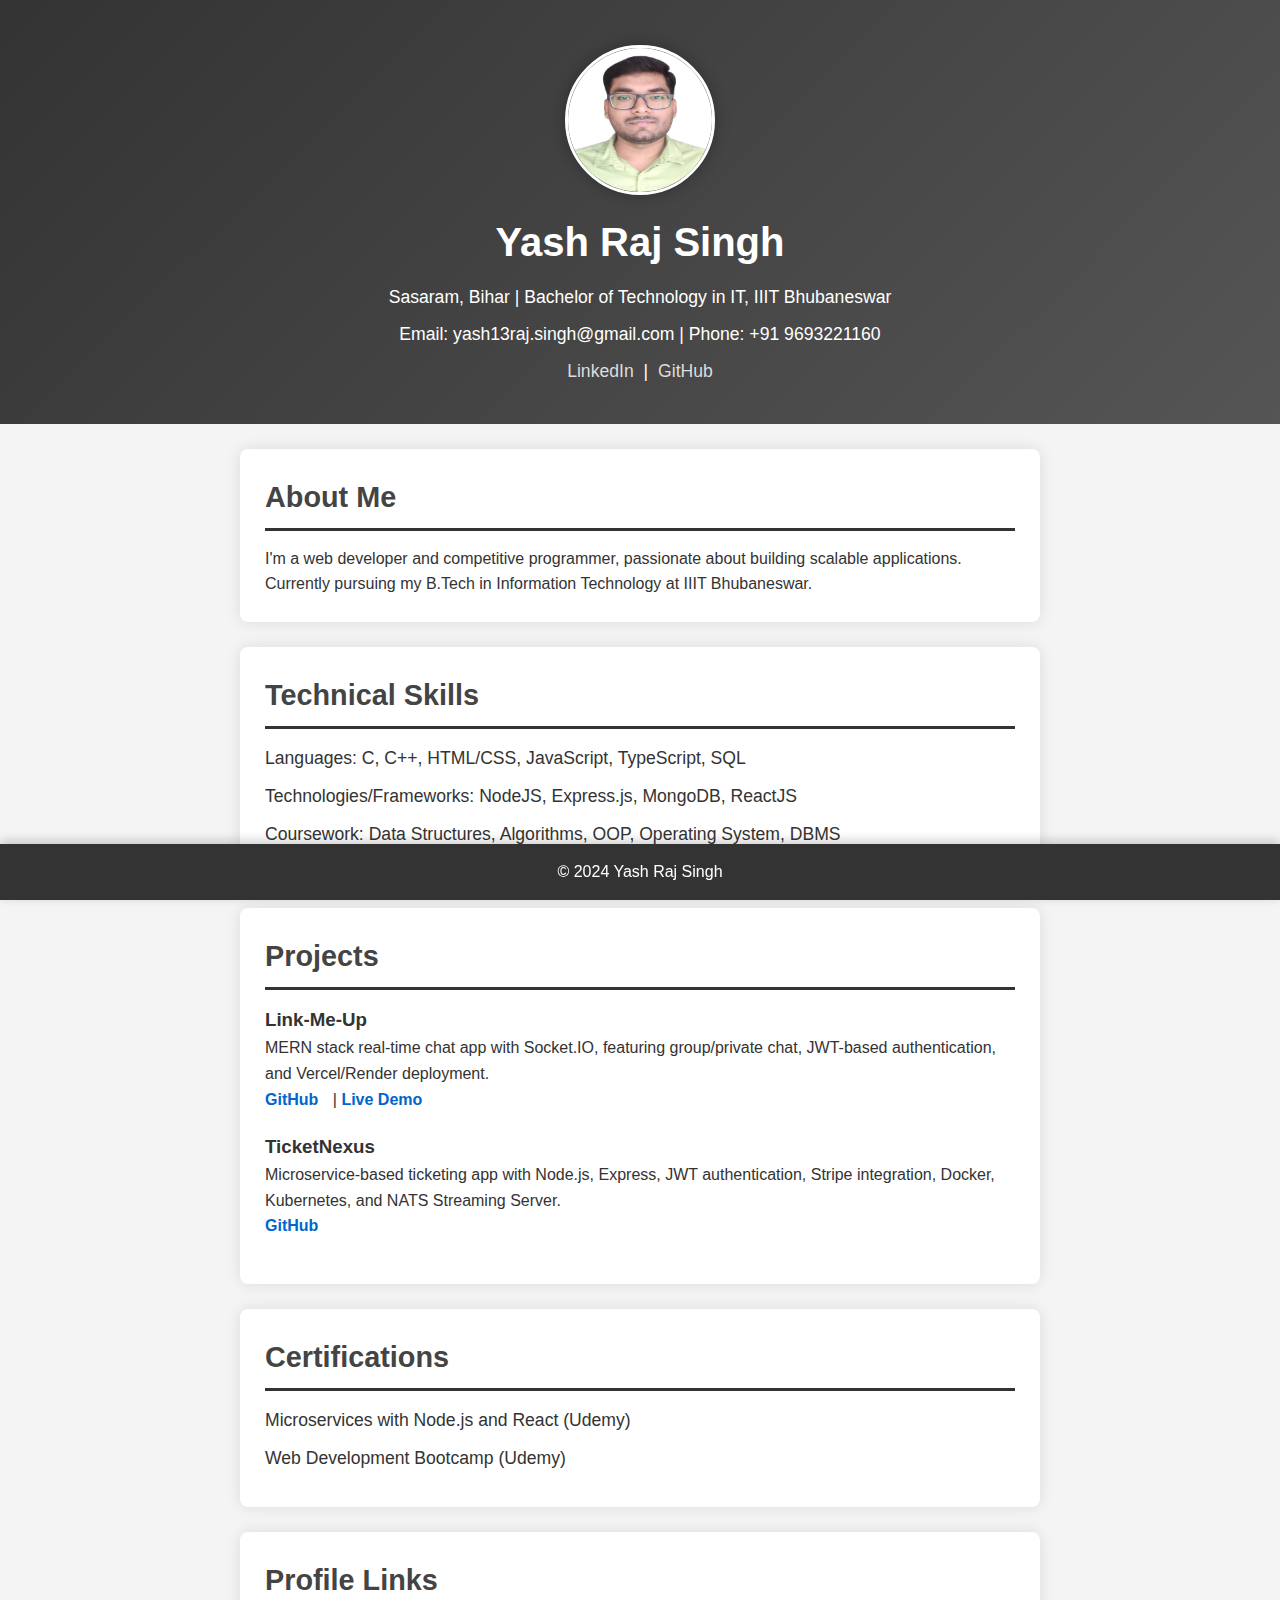
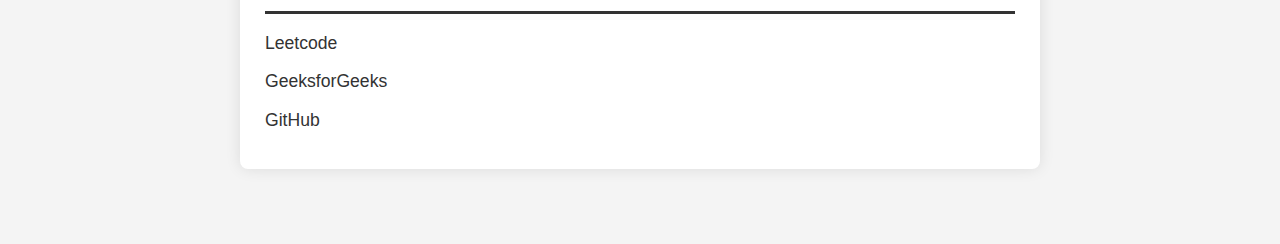
==== index.html @ 081e4af2 "edit" ====
<!DOCTYPE html>
<html lang="en">

<head>
    <meta charset="UTF-8">
    <meta name="viewport" content="width=device-width, initial-scale=1.0">
    <title>Yash Raj Singh | Portfolio</title>
    <link rel="stylesheet" href="style.css">
</head>

<body>

    <!-- Header Section -->
    <header>
        <img src="DSCN0318h.jpg" alt="Yash Raj Singh" class="profile-img">
        <h1>Yash Raj Singh</h1>
        <p>Sasaram, Bihar | Bachelor of Technology in IT, IIIT Bhubaneswar</p>
        <p>Email: yash13raj.singh@gmail.com | Phone: +91 9693221160</p>
        <p><a href="https://www.linkedin.com/in/yash-raj-singh-8a9273228" target="_blank">LinkedIn</a> | <a
                href="https://github.com/SinghYash-Raj" target="_blank">GitHub</a></p>
    </header>

    <!-- About Section -->
    <section id="about">
        <h2>About Me</h2>
        <p>I'm a web developer and competitive programmer, passionate about building scalable applications. Currently
            pursuing my B.Tech in Information Technology at IIIT Bhubaneswar.</p>
    </section>

    <!-- Skills Section -->
    <section id="skills">
        <h2>Technical Skills</h2>
        <ul>
            <li>Languages: C, C++, HTML/CSS, JavaScript, TypeScript, SQL</li>
            <li>Technologies/Frameworks: NodeJS, Express.js, MongoDB, ReactJS</li>
            <li>Coursework: Data Structures, Algorithms, OOP, Operating System, DBMS</li>
        </ul>
    </section>

    <!-- Projects Section -->
    <section id="projects">
        <h2>Projects</h2>

        <div class="project">
            <h3>Link-Me-Up</h3>
            <p>MERN stack real-time chat app with Socket.IO, featuring group/private chat, JWT-based authentication, and
                Vercel/Render deployment.</p>
            <a href="https://github.com/SinghYash-Raj/Link-Me-Up.git" target="_blank">GitHub</a> | <a
                href="https://linkup-frontend.vercel.app/" target="_blank">Live Demo</a>
        </div>

        <div class="project">
            <h3>TicketNexus</h3>
            <p>Microservice-based ticketing app with Node.js, Express, JWT authentication, Stripe integration, Docker,
                Kubernetes, and NATS Streaming Server.</p>
            <a href="https://github.com/SinghYash-Raj/TicketNexus.git" target="_blank">GitHub</a>
        </div>
    </section>

    <!-- Certifications Section -->
    <section id="certifications">
        <h2>Certifications</h2>
        <ul>
            <li>Microservices with Node.js and React (Udemy)</li>
            <li>Web Development Bootcamp (Udemy)</li>
        </ul>
    </section>

    <!-- Profiles Section -->
    <section id="profiles">
        <h2>Profile Links</h2>
        <ul>
            <li><a href="https://leetcode.com/u/Yash_RajSingh/" target="_blank">Leetcode</a></li>
            <li><a href="https://www.geeksforgeeks.org/user/yash13rah6og/" target="_blank">GeeksforGeeks</a></li>
            <li><a href="https://github.com/SinghYash-Raj" target="_blank">GitHub</a></li>
        </ul>
    </section>

    <footer>
        <p>© 2024 Yash Raj Singh</p>
    </footer>

</body>

</html>
---- style.css ----
* {
    margin: 0;
    padding: 0;
    box-sizing: border-box;
}

body {
    font-family: Arial, sans-serif;
    background-color: #f4f4f4;
    color: #333;
    line-height: 1.6;
    padding-bottom: 50px; 
}


header {
    text-align: center;
    background: linear-gradient(135deg, #333, #555); 
    color: #fff;
    padding: 30px;
}

header h1 {
    font-size: 2.5em;
    margin-bottom: 0.2em;
    font-weight: bold;
}

header p {
    margin: 0.5em 0;
    font-size: 1.1em;
}

header a {
    color: #ddd;
    text-decoration: none;
    padding: 0 5px;
    transition: color 0.3s ease; 
}

header a:hover {
    color: #fff;
}


.profile-img {
    width: 150px;
    height: 150px;
    border-radius: 50%;
    margin: 15px auto;
    display: block;
    box-shadow: 0 0 15px rgba(0, 0, 0, 0.3); 
    border: 3px solid #fff; 
}


section {
    max-width: 800px;
    margin: 25px auto;
    padding: 25px;
    background-color: #fff;
    border-radius: 8px;
    box-shadow: 0 0 15px rgba(0, 0, 0, 0.1);
}

h2 {
    color: #444;
    border-bottom: 3px solid #333;
    padding-bottom: 8px;
    margin-bottom: 15px;
    font-size: 1.8em;
}


ul {
    list-style-type: none;
    padding: 0;
}

li {
    margin: 10px 0;
    font-size: 1.1em;
}


.project {
    margin-bottom: 20px;
}

.project a {
    color: #0066cc;
    text-decoration: none;
    margin-right: 10px;
    font-weight: bold;
    transition: color 0.3s ease;
}

.project a:hover {
    color: #004080; 
    text-decoration: underline;
}


footer {
    text-align: center;
    background-color: #333;
    color: #fff;
    padding: 15px;
    position: fixed;
    bottom: 0;
    width: 100%;
    box-shadow: 0 -3px 10px rgba(0, 0, 0, 0.2);
}


footer {
    margin-top: 20px;
}


a {
    color: #333;
    text-decoration: none;
    transition: color 0.3s ease;
}

a:hover {
    color: #0066cc;
    text-decoration: underline;
}
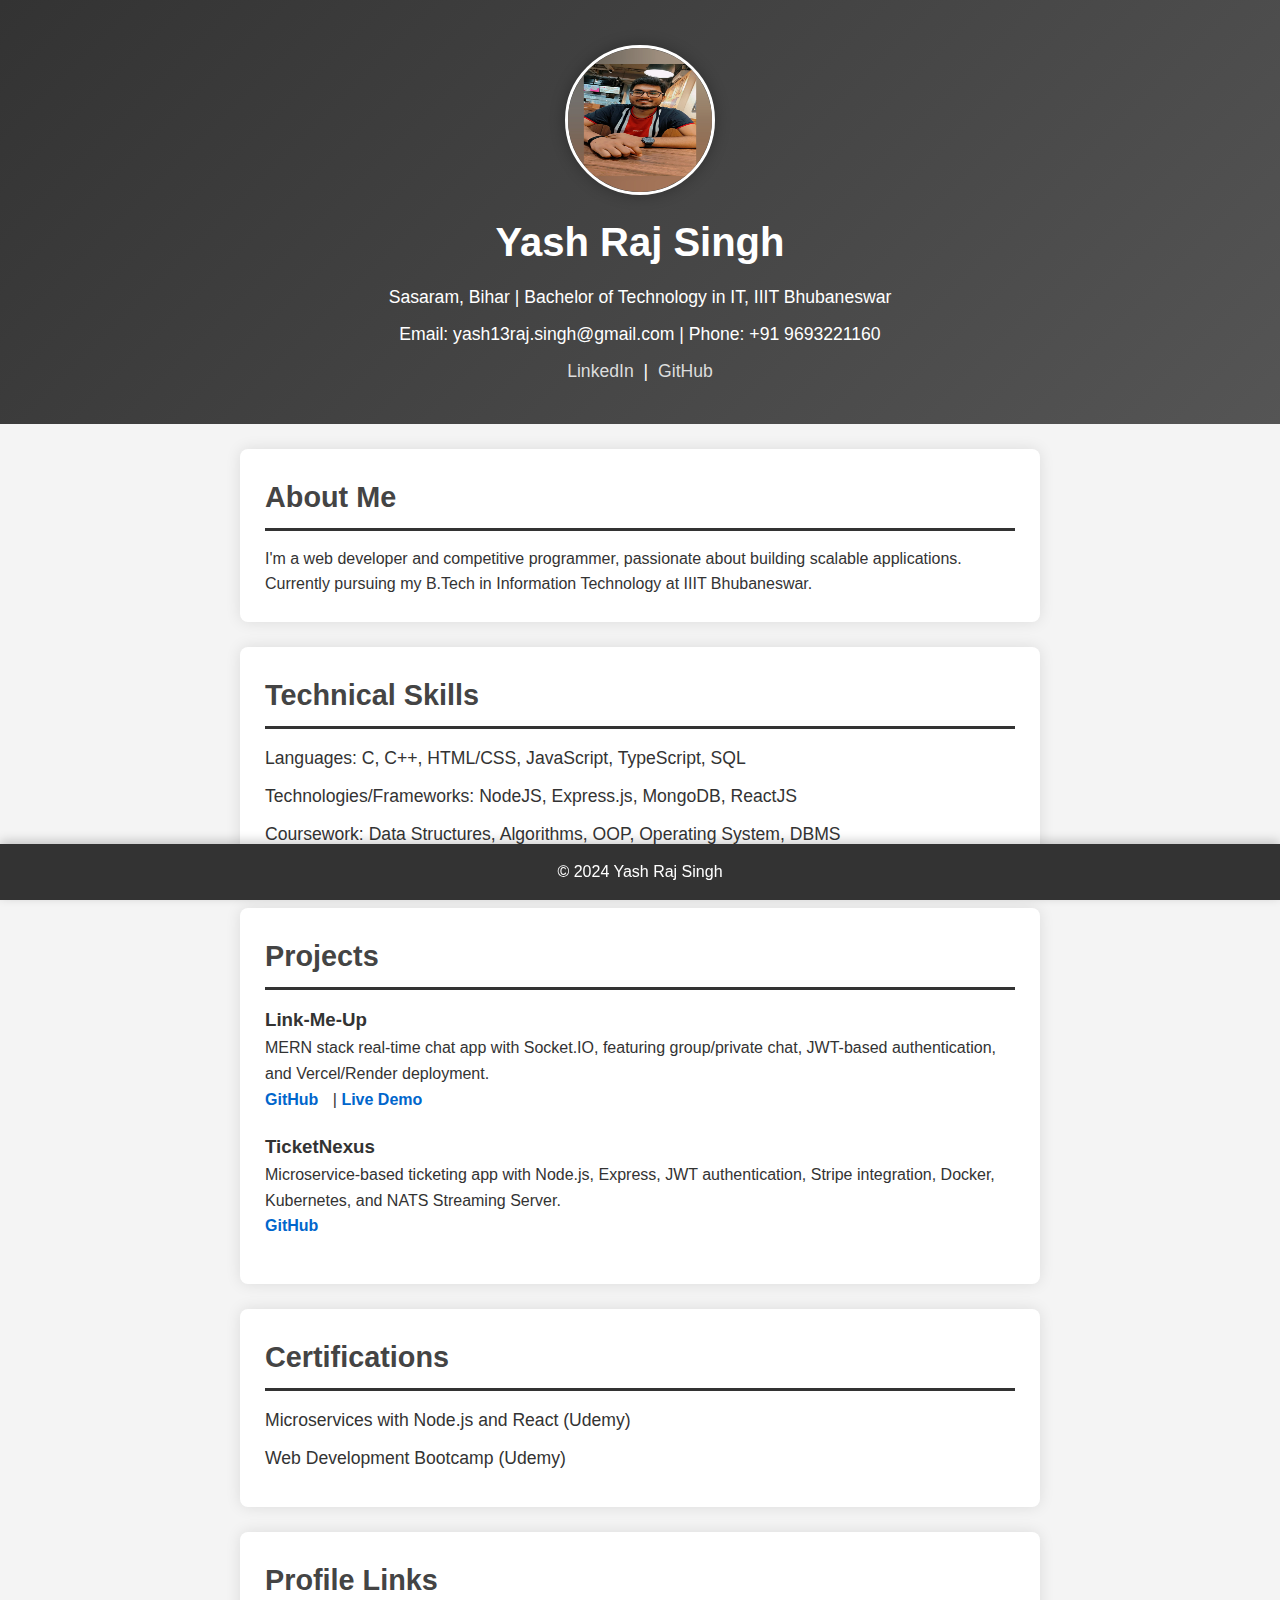
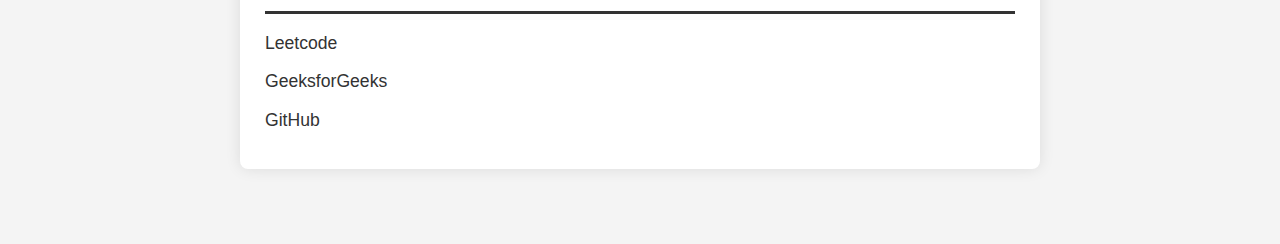
==== commit 13bddc3e: "picEdit" ====
--- a/index.html
+++ b/index.html
@@ -12,7 +12,7 @@
 
     <!-- Header Section -->
     <header>
-        <img src="DSCN0318h.jpg" alt="Yash Raj Singh" class="profile-img">
+        <img src="InShot_20230828_181756983.jpg" alt="Yash Raj Singh" class="profile-img">
         <h1>Yash Raj Singh</h1>
         <p>Sasaram, Bihar | Bachelor of Technology in IT, IIIT Bhubaneswar</p>
         <p>Email: yash13raj.singh@gmail.com | Phone: +91 9693221160</p>
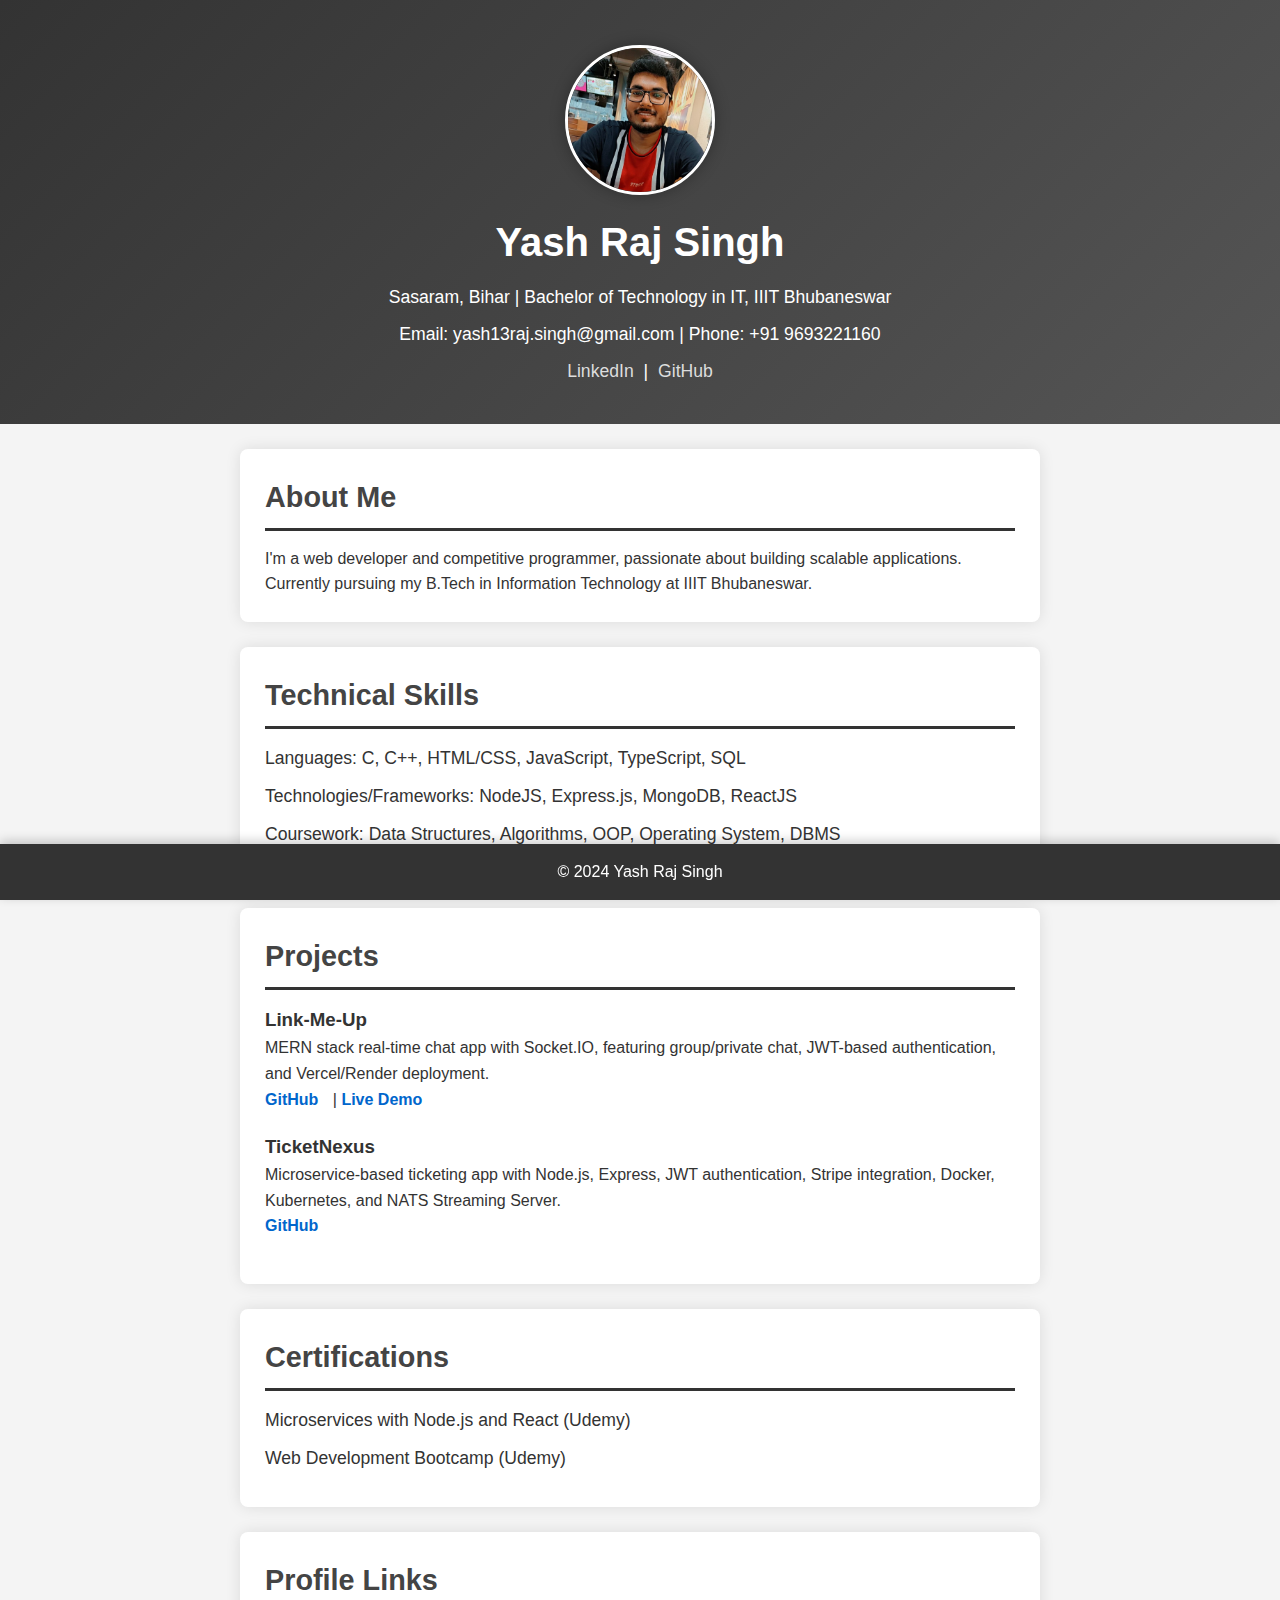
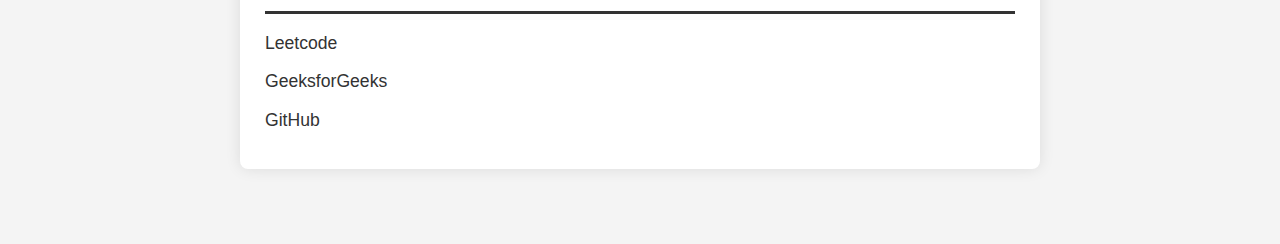
==== commit 67af7a69: "commit" ====
--- a/index.html
+++ b/index.html
@@ -12,7 +12,7 @@
 
     <!-- Header Section -->
     <header>
-        <img src="InShot_20230828_181756983.jpg" alt="Yash Raj Singh" class="profile-img">
+        <img src="InShot_20230828_181756983 (1).jpg" alt="Yash Raj Singh" class="profile-img">
         <h1>Yash Raj Singh</h1>
         <p>Sasaram, Bihar | Bachelor of Technology in IT, IIIT Bhubaneswar</p>
         <p>Email: yash13raj.singh@gmail.com | Phone: +91 9693221160</p>
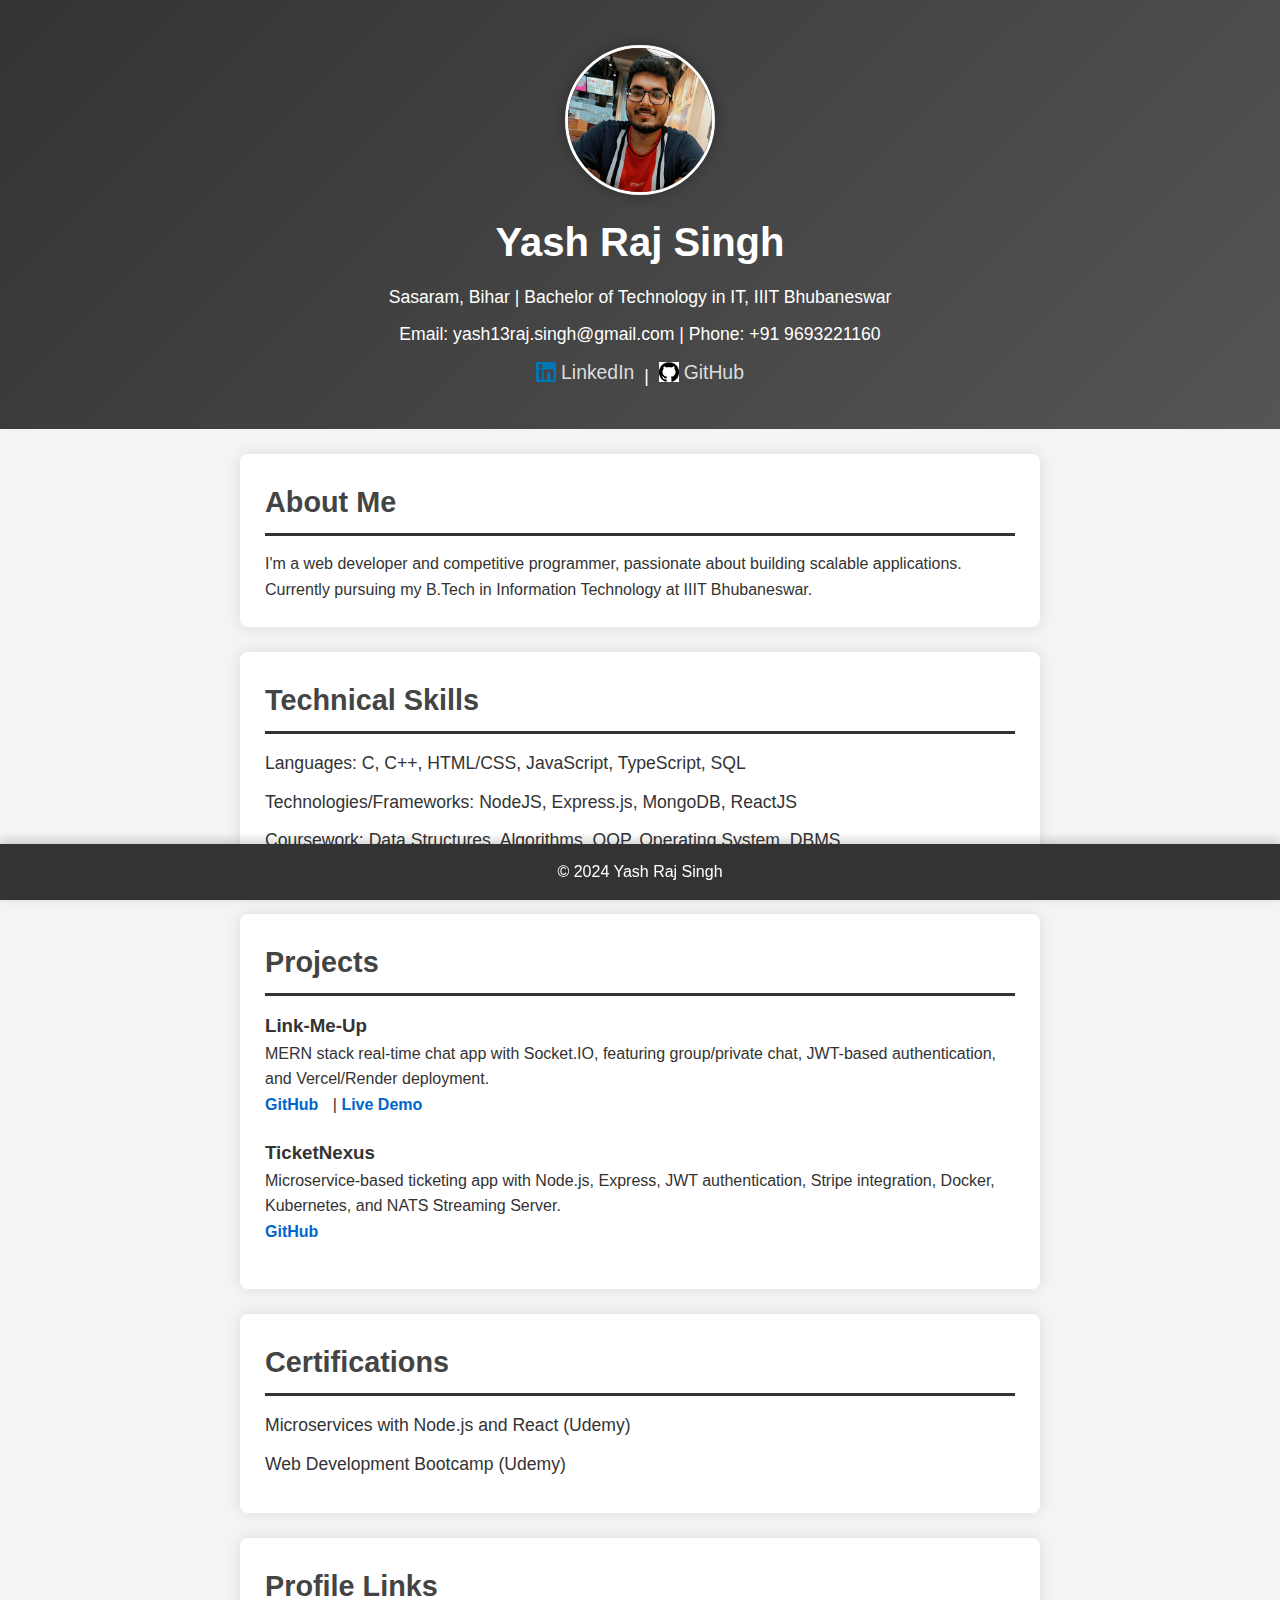
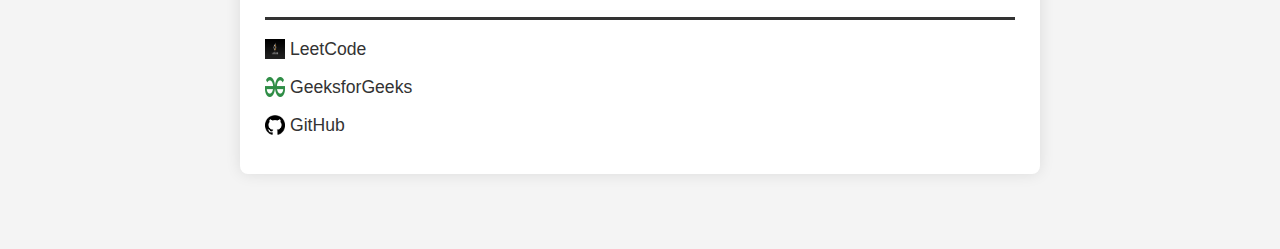
==== commit 77802b69: "logo" ====
--- a/index.html
+++ b/index.html
@@ -12,12 +12,19 @@
 
     <!-- Header Section -->
     <header>
-        <img src="InShot_20230828_181756983 (1).jpg" alt="Yash Raj Singh" class="profile-img">
+        <!-- Profile Image with Zoom Feature -->
+        <img src="InShot_20230828_181756983 (1).jpg" alt="Yash Raj Singh" class="profile-img" onclick="zoomImage()">
         <h1>Yash Raj Singh</h1>
         <p>Sasaram, Bihar | Bachelor of Technology in IT, IIIT Bhubaneswar</p>
         <p>Email: yash13raj.singh@gmail.com | Phone: +91 9693221160</p>
-        <p><a href="https://www.linkedin.com/in/yash-raj-singh-8a9273228" target="_blank">LinkedIn</a> | <a
-                href="https://github.com/SinghYash-Raj" target="_blank">GitHub</a></p>
+        <p>
+            <a href="https://www.linkedin.com/in/yash-raj-singh-8a9273228" target="_blank">
+                <img src="linkedin.png" alt="LinkedIn" class="icon"> LinkedIn
+            </a> |
+            <a href="https://github.com/SinghYash-Raj" target="_blank">
+                <img src="github.png" alt="GitHub" class="icon"> GitHub
+            </a>
+        </p>
     </header>
 
     <!-- About Section -->
@@ -70,9 +77,21 @@
     <section id="profiles">
         <h2>Profile Links</h2>
         <ul>
-            <li><a href="https://leetcode.com/u/Yash_RajSingh/" target="_blank">Leetcode</a></li>
-            <li><a href="https://www.geeksforgeeks.org/user/yash13rah6og/" target="_blank">GeeksforGeeks</a></li>
-            <li><a href="https://github.com/SinghYash-Raj" target="_blank">GitHub</a></li>
+            <li>
+                <a href="https://leetcode.com/u/Yash_RajSingh/" target="_blank">
+                    <img src="leetcode.jpg" alt="LeetCode" class="icon"> LeetCode
+                </a>
+            </li>
+            <li>
+                <a href="https://www.geeksforgeeks.org/user/yash13rah6og/" target="_blank">
+                    <img src="gfg.png" alt="GeeksforGeeks" class="icon"> GeeksforGeeks
+                </a>
+            </li>
+            <li>
+                <a href="https://github.com/SinghYash-Raj" target="_blank">
+                    <img src="github.png" alt="GitHub" class="icon"> GitHub
+                </a>
+            </li>
         </ul>
     </section>
 
@@ -80,6 +99,29 @@
         <p>© 2024 Yash Raj Singh</p>
     </footer>
 
+    <script>
+        function zoomImage() {
+            const img = document.querySelector('.profile-img');
+            img.classList.toggle('zoomed'); // Toggle zoomed class on image
+
+            // Add or remove event listener on the document
+            if (img.classList.contains('zoomed')) {
+                document.addEventListener('click', resetZoom);
+            } else {
+                document.removeEventListener('click', resetZoom);
+            }
+        }
+
+        function resetZoom(event) {
+            const img = document.querySelector('.profile-img');
+            // Check if click is outside the image
+            if (!img.contains(event.target)) {
+                img.classList.remove('zoomed'); // Remove zoomed class
+                document.removeEventListener('click', resetZoom); // Remove event listener
+            }
+        }
+    </script>
+
 </body>
 
 </html>--- a/style.css
+++ b/style.css
@@ -1,4 +1,4 @@
-
+/* Reset */
 * {
     margin: 0;
     padding: 0;
@@ -10,13 +10,13 @@
     background-color: #f4f4f4;
     color: #333;
     line-height: 1.6;
-    padding-bottom: 50px; 
+    padding-bottom: 50px; /* Adds space between the footer and the content */
 }
 
-
+/* Header Styling */
 header {
     text-align: center;
-    background: linear-gradient(135deg, #333, #555); 
+    background: linear-gradient(135deg, #333, #555); /* Adds a gradient background */
     color: #fff;
     padding: 30px;
 }
@@ -36,25 +36,49 @@
     color: #ddd;
     text-decoration: none;
     padding: 0 5px;
-    transition: color 0.3s ease; 
+    font-size: 1.1em;
+    transition: color 0.3s ease; /* Smooth color transition */
+    display: inline-flex;
+    align-items: center;
 }
 
 header a:hover {
     color: #fff;
 }
 
+/* Icon Styling */
+.icon {
+    width: 20px;
+    height: 20px;
+    vertical-align: middle; /* Aligns icon with the text */
+    margin-right: 5px; /* Adds space between the icon and text */
+}
 
+/* Profile Image Styling */
 .profile-img {
     width: 150px;
     height: 150px;
     border-radius: 50%;
     margin: 15px auto;
     display: block;
-    box-shadow: 0 0 15px rgba(0, 0, 0, 0.3); 
-    border: 3px solid #fff; 
+    box-shadow: 0 0 15px rgba(0, 0, 0, 0.3);
+    border: 3px solid #fff;
+    cursor: pointer;
+    transition: transform 0.3s ease-in-out, top 0.3s ease-in-out;
 }
 
+/* Centered Zoom Effect */
+.profile-img.zoomed {
+    transform: scale(2); /* Adjust the scale for the zoom effect */
+    position: fixed; /* Fixes the image in the viewport center */
+    top: 50%;
+    left: 50%;
+    transform: translate(-50%, -50%) scale(2); /* Centers and scales */
+    z-index: 1000; /* Ensures image appears above other elements */
+    box-shadow: 0 0 20px rgba(0, 0, 0, 0.5); /* Adds a larger shadow */
+}
 
+/* Section Styling */
 section {
     max-width: 800px;
     margin: 25px auto;
@@ -72,7 +96,7 @@
     font-size: 1.8em;
 }
 
-
+/* List Styling */
 ul {
     list-style-type: none;
     padding: 0;
@@ -83,7 +107,7 @@
     font-size: 1.1em;
 }
 
-
+/* Project Links Styling */
 .project {
     margin-bottom: 20px;
 }
@@ -97,11 +121,35 @@
 }
 
 .project a:hover {
-    color: #004080; 
+    color: #004080; /* Darker shade on hover */
     text-decoration: underline;
 }
 
+/* Profile Links Section Icon Styling */
+#profiles ul {
+    list-style-type: none;
+    padding: 0;
+}
 
+#profiles ul li {
+    margin: 10px 0;
+    font-size: 1.1em;
+}
+
+#profiles a {
+    color: #333;
+    text-decoration: none;
+    transition: color 0.3s ease;
+    display: flex;
+    align-items: center;
+}
+
+#profiles a:hover {
+    color: #0066cc;
+    text-decoration: underline;
+}
+
+/* Footer Styling */
 footer {
     text-align: center;
     background-color: #333;
@@ -111,14 +159,10 @@
     bottom: 0;
     width: 100%;
     box-shadow: 0 -3px 10px rgba(0, 0, 0, 0.2);
-}
-
-
-footer {
     margin-top: 20px;
 }
 
-
+/* Additional Styling for General Links */
 a {
     color: #333;
     text-decoration: none;
